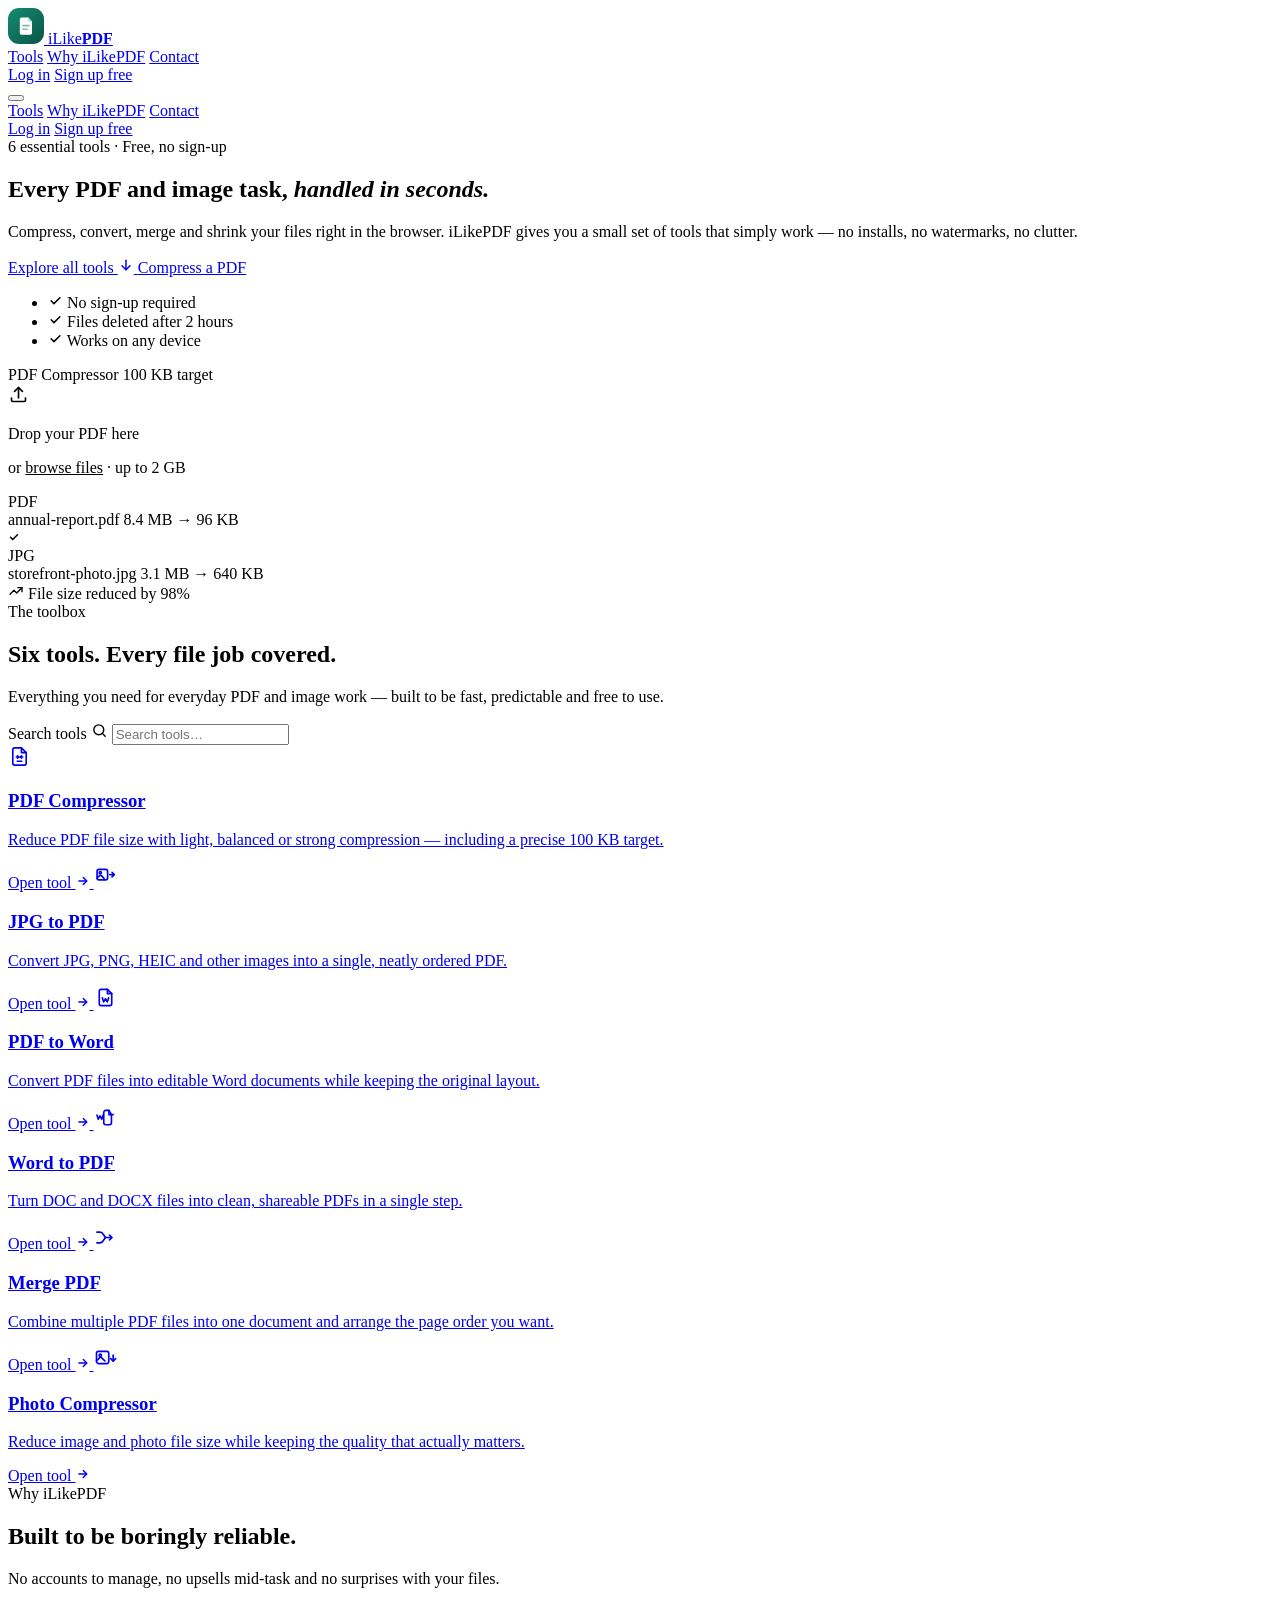
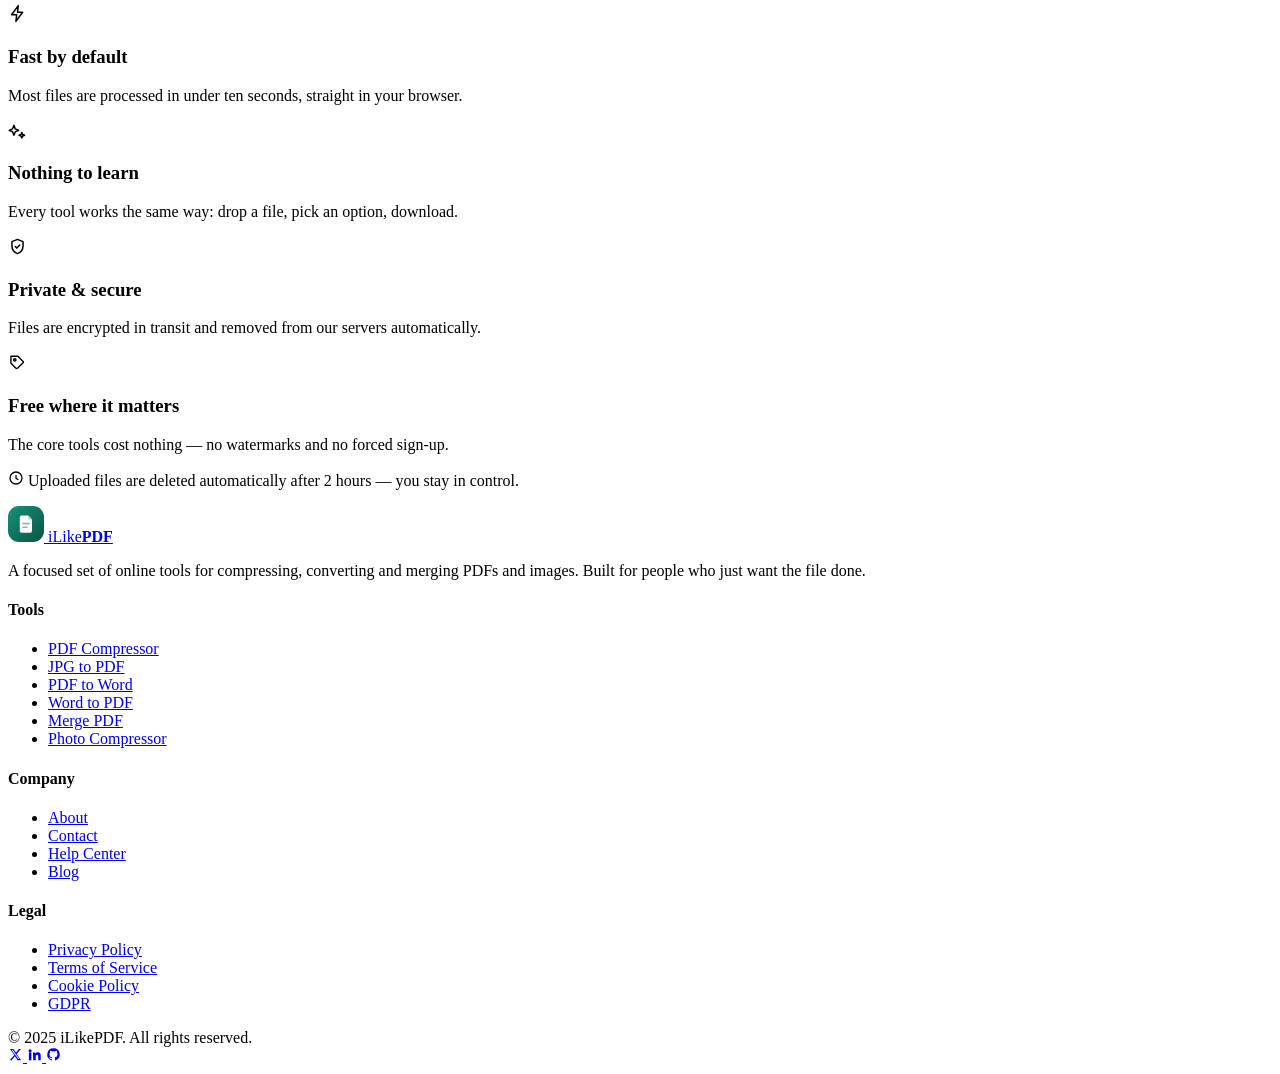
==== index.html @ 246b9329 "Rename index (2).html to index.html" ====
<!DOCTYPE html>
<html lang="en">
<head>
<meta charset="UTF-8">
<meta name="viewport" content="width=device-width, initial-scale=1">
<title>iLikePDF — Simple online PDF & image tools</title>
<meta name="description" content="Compress, convert, merge and shrink PDFs and images right in your browser. Free, fast and private — no sign-up, no watermarks.">
<meta name="theme-color" content="#F7F5F1">

<!-- Open Graph -->
<meta property="og:title" content="iLikePDF — Simple online PDF & image tools">
<meta property="og:description" content="Compress, convert, merge and shrink PDFs and images right in your browser.">
<meta property="og:type" content="website">

<link rel="preconnect" href="https://fonts.googleapis.com">
<link rel="preconnect" href="https://fonts.gstatic.com" crossorigin>
<link href="https://fonts.googleapis.com/css2?family=Instrument+Sans:ital,wght@0,400..700;1,400..700&family=Instrument+Serif:ital@0;1&display=swap" rel="stylesheet">

<link rel="stylesheet" href="css/style.css">
<link rel="icon" type="image/svg+xml" href="data:image/svg+xml,%3Csvg xmlns='http://www.w3.org/2000/svg' viewBox='0 0 36 36'%3E%3Crect width='36' height='36' rx='11' fill='%230E6E5C'/%3E%3Cpath d='M13.6 9.5h6.8l3.6 3.9V25a1.8 1.8 0 0 1-1.8 1.8H13.6A1.8 1.8 0 0 1 11.8 25V11.3A1.8 1.8 0 0 1 13.6 9.5Z' fill='%23fff'/%3E%3C/svg%3E">
</head>

<body>

<!-- ===================== HEADER ===================== -->
<header class="site-header" id="siteHeader">
  <div class="container header-inner">

    <a class="brand" href="#" aria-label="iLikePDF — home">
      <span class="brand-mark" aria-hidden="true">
        <svg width="36" height="36" viewBox="0 0 36 36" fill="none" xmlns="http://www.w3.org/2000/svg">
          <defs>
            <linearGradient id="ilpGrad" x1="0" y1="0" x2="36" y2="36" gradientUnits="userSpaceOnUse">
              <stop stop-color="#148C74"/>
              <stop offset="1" stop-color="#0A5445"/>
            </linearGradient>
          </defs>
          <rect width="36" height="36" rx="11" fill="url(#ilpGrad)"/>
          <path d="M13.6 9.5h6.8l3.6 3.9V25a1.8 1.8 0 0 1-1.8 1.8H13.6A1.8 1.8 0 0 1 11.8 25V11.3A1.8 1.8 0 0 1 13.6 9.5Z" fill="#fff"/>
          <path d="M20.4 9.5 24 13.4h-3.6z" fill="#9FD3C7"/>
          <path d="M14.9 17.6h6.2M14.9 21.2h4.2" stroke="#0E6E5C" stroke-width="1.6" stroke-linecap="round" opacity=".5"/>
        </svg>
      </span>
      <span class="brand-name">iLike<b>PDF</b></span>
    </a>

    <nav class="nav" aria-label="Main navigation">
      <a href="#tools">Tools</a>
      <a href="#why">Why iLikePDF</a>
      <a href="#contact">Contact</a>
    </nav>

    <div class="header-actions">
      <a class="btn btn-text btn-sm" href="#">Log in</a>
      <a class="btn btn-primary btn-sm" href="#">Sign up free</a>
    </div>

    <button class="menu-btn" id="menuBtn" aria-label="Open menu" aria-expanded="false" aria-controls="mobileNav">
      <span></span><span></span><span></span>
    </button>
  </div>

  <div class="mobile-nav" id="mobileNav">
    <div class="container">
      <div class="mobile-nav-inner">
        <a class="m-link" href="#tools">Tools</a>
        <a class="m-link" href="#why">Why iLikePDF</a>
        <a class="m-link" href="#contact">Contact</a>
        <div class="mobile-actions">
          <a class="btn btn-outline" href="#">Log in</a>
          <a class="btn btn-primary" href="#">Sign up free</a>
        </div>
      </div>
    </div>
  </div>
</header>

<main>

<!-- ===================== HERO ===================== -->
<section class="hero">
  <div class="container hero-grid">

    <div class="hero-copy">
      <span class="pill"><span class="pill-dot"></span> 6 essential tools · Free, no sign-up</span>

      <h1>Every PDF and image task, <em>handled in seconds.</em></h1>

      <p class="lede">
        Compress, convert, merge and shrink your files right in the browser.
        iLikePDF gives you a small set of tools that simply work — no installs,
        no watermarks, no clutter.
      </p>

      <div class="hero-cta">
        <a class="btn btn-primary" href="#tools">
          Explore all tools
          <svg width="16" height="16" viewBox="0 0 24 24" fill="none" stroke="currentColor" stroke-width="2.2" stroke-linecap="round" stroke-linejoin="round" aria-hidden="true">
            <path d="M12 5v14"/><path d="m6 13 6 6 6-6"/>
          </svg>
        </a>
        <a class="btn btn-outline" href="#tools">Compress a PDF</a>
      </div>

      <ul class="hero-trust">
        <li>
          <svg width="15" height="15" viewBox="0 0 24 24" fill="none" stroke="currentColor" stroke-width="2.4" stroke-linecap="round" stroke-linejoin="round" aria-hidden="true"><path d="m5 12.5 4.5 4.5L19 7.5"/></svg>
          No sign-up required
        </li>
        <li>
          <svg width="15" height="15" viewBox="0 0 24 24" fill="none" stroke="currentColor" stroke-width="2.4" stroke-linecap="round" stroke-linejoin="round" aria-hidden="true"><path d="m5 12.5 4.5 4.5L19 7.5"/></svg>
          Files deleted after 2 hours
        </li>
        <li>
          <svg width="15" height="15" viewBox="0 0 24 24" fill="none" stroke="currentColor" stroke-width="2.4" stroke-linecap="round" stroke-linejoin="round" aria-hidden="true"><path d="m5 12.5 4.5 4.5L19 7.5"/></svg>
          Works on any device
        </li>
      </ul>
    </div>

    <div class="hero-visual" data-reveal>
      <div class="panel">

        <div class="panel-head">
          <span class="panel-title">PDF Compressor</span>
          <span class="panel-badge">100 KB target</span>
        </div>

        <div class="dropzone">
          <div class="dz-icon">
            <svg width="21" height="21" viewBox="0 0 24 24" fill="none" stroke="currentColor" stroke-width="1.9" stroke-linecap="round" stroke-linejoin="round" aria-hidden="true">
              <path d="M12 16V4"/><path d="m7.5 8.5 4.5-4.5 4.5 4.5"/>
              <path d="M4 16v2.5A1.5 1.5 0 0 0 5.5 20h13a1.5 1.5 0 0 0 1.5-1.5V16"/>
            </svg>
          </div>
          <p class="dz-title">Drop your PDF here</p>
          <p class="dz-sub">or <u>browse files</u> · up to 2 GB</p>
        </div>

        <div class="file-list">
          <div class="file">
            <span class="file-ic pdf" aria-hidden="true">PDF</span>
            <div class="file-meta">
              <div class="file-top">
                <span class="file-name">annual-report.pdf</span>
                <span class="file-size">8.4 MB → 96 KB</span>
              </div>
              <div class="bar"><i style="width:100%"></i></div>
            </div>
            <span class="tick" aria-hidden="true">
              <svg width="12" height="12" viewBox="0 0 24 24" fill="none" stroke="currentColor" stroke-width="3" stroke-linecap="round" stroke-linejoin="round"><path d="m5 12.5 4.5 4.5L19 7.5"/></svg>
            </span>
          </div>

          <div class="file">
            <span class="file-ic jpg" aria-hidden="true">JPG</span>
            <div class="file-meta">
              <div class="file-top">
                <span class="file-name">storefront-photo.jpg</span>
                <span class="file-size">3.1 MB → 640 KB</span>
              </div>
              <div class="bar"><i style="width:68%"></i></div>
            </div>
          </div>
        </div>

      </div>

      <div class="float-chip">
        <svg width="16" height="16" viewBox="0 0 24 24" fill="none" stroke="currentColor" stroke-width="2" stroke-linecap="round" stroke-linejoin="round" aria-hidden="true">
          <path d="M3 17l6-6 4 4 8-8"/><path d="M15 7h6v6"/>
        </svg>
        File size reduced by 98%
      </div>
    </div>

  </div>
</section>
<!-- ===================== MAIN TOOLS ===================== -->
<section class="section" id="tools">
  <div class="container">

    <div class="tools-head">
      <div class="head-copy" data-reveal>
        <span class="eyebrow">The toolbox</span>
        <h2>Six tools. Every file job covered.</h2>
        <p class="section-sub">
          Everything you need for everyday PDF and image work — built to be fast,
          predictable and free to use.
        </p>
      </div>

      <div class="tool-search" data-reveal>
        <label class="sr-only" for="toolSearch">Search tools</label>
        <svg width="17" height="17" viewBox="0 0 24 24" fill="none" stroke="currentColor" stroke-width="2" stroke-linecap="round" stroke-linejoin="round" aria-hidden="true">
          <circle cx="11" cy="11" r="7"/><path d="m20 20-3.5-3.5"/>
        </svg>
        <input type="search" id="toolSearch" placeholder="Search tools…" autocomplete="off">
      </div>
    </div>

    <div class="tool-grid" id="toolGrid">

      <!-- 1. PDF Compressor -->
      <a class="tool-card" href="#" data-reveal
         data-name="PDF Compressor"
         data-tags="pdf compressor compress reduce shrink size optimize smaller 100kb file">
        <span class="tool-icon" aria-hidden="true">
          <svg width="23" height="23" viewBox="0 0 24 24" fill="none" stroke="currentColor" stroke-width="1.7" stroke-linecap="round" stroke-linejoin="round">
            <path d="M14 3H7a2 2 0 0 0-2 2v14a2 2 0 0 0 2 2h10a2 2 0 0 0 2-2V8z"/>
            <path d="M14 3v5h5"/>
            <path d="M8.6 12.5h2.6"/>
            <path d="m9.9 11.2 1.3 1.3-1.3 1.3"/>
            <path d="M15.4 12.5h-2.6"/>
            <path d="m14.1 11.2-1.3 1.3 1.3 1.3"/>
            <path d="M9.6 17h4.8"/>
          </svg>
        </span>
        <h3 class="tool-name">PDF Compressor</h3>
        <p class="tool-desc">Reduce PDF file size with light, balanced or strong compression — including a precise 100 KB target.</p>
        <span class="tool-action">
          Open tool
          <svg width="14" height="14" viewBox="0 0 24 24" fill="none" stroke="currentColor" stroke-width="2.4" stroke-linecap="round" stroke-linejoin="round" aria-hidden="true"><path d="M5 12h13"/><path d="m12.5 6 6 6-6 6"/></svg>
        </span>
      </a>

      <!-- 2. JPG to PDF -->
      <a class="tool-card" href="#" data-reveal
         data-name="JPG to PDF"
         data-tags="jpg jpeg png to pdf image convert picture photo heic webp">
        <span class="tool-icon" aria-hidden="true">
          <svg width="23" height="23" viewBox="0 0 24 24" fill="none" stroke="currentColor" stroke-width="1.7" stroke-linecap="round" stroke-linejoin="round">
            <rect x="3.2" y="4.5" width="11" height="11" rx="2"/>
            <circle cx="6.6" cy="8" r="1.15"/>
            <path d="m3.2 13.6 2.3-2.3a1.7 1.7 0 0 1 2.4 0l2.6 2.6"/>
            <path d="M16.4 10h4.4"/>
            <path d="m18.8 7.6 2.4 2.4-2.4 2.4"/>
          </svg>
        </span>
        <h3 class="tool-name">JPG to PDF</h3>
        <p class="tool-desc">Convert JPG, PNG, HEIC and other images into a single, neatly ordered PDF.</p>
        <span class="tool-action">
          Open tool
          <svg width="14" height="14" viewBox="0 0 24 24" fill="none" stroke="currentColor" stroke-width="2.4" stroke-linecap="round" stroke-linejoin="round" aria-hidden="true"><path d="M5 12h13"/><path d="m12.5 6 6 6-6 6"/></svg>
        </span>
      </a>

      <!-- 3. PDF to Word -->
      <a class="tool-card" href="#" data-reveal
         data-name="PDF to Word"
         data-tags="pdf to word doc docx convert editable document text">
        <span class="tool-icon" aria-hidden="true">
          <svg width="23" height="23" viewBox="0 0 24 24" fill="none" stroke="currentColor" stroke-width="1.7" stroke-linecap="round" stroke-linejoin="round">
            <path d="M14 3.5H7.5a2 2 0 0 0-2 2v13a2 2 0 0 0 2 2h9a2 2 0 0 0 2-2V8z"/>
            <path d="M14 3.5v4.5h4.5"/>
            <path d="M8.7 12.3 10.1 16.6 12 13.3 13.9 16.6 15.3 12.3"/>
          </svg>
        </span>
        <h3 class="tool-name">PDF to Word</h3>
        <p class="tool-desc">Convert PDF files into editable Word documents while keeping the original layout.</p>
        <span class="tool-action">
          Open tool
          <svg width="14" height="14" viewBox="0 0 24 24" fill="none" stroke="currentColor" stroke-width="2.4" stroke-linecap="round" stroke-linejoin="round" aria-hidden="true"><path d="M5 12h13"/><path d="m12.5 6 6 6-6 6"/></svg>
        </span>
      </a>

      <!-- 4. Word to PDF -->
      <a class="tool-card" href="#" data-reveal
         data-name="Word to PDF"
         data-tags="word to pdf doc docx convert document office">
        <span class="tool-icon" aria-hidden="true">
          <svg width="23" height="23" viewBox="0 0 24 24" fill="none" stroke="currentColor" stroke-width="1.7" stroke-linecap="round" stroke-linejoin="round">
            <path d="M3.1 9.4 4.5 13.8 6.3 10.4 8.1 13.8 9.5 9.4"/>
            <path d="M15.6 4.6h-3.4a2 2 0 0 0-2 2v11a2 2 0 0 0 2 2h4a2 2 0 0 0 2-2V9.1z"/>
            <path d="M15.6 4.6V9h4.4"/>
          </svg>
        </span>
        <h3 class="tool-name">Word to PDF</h3>
        <p class="tool-desc">Turn DOC and DOCX files into clean, shareable PDFs in a single step.</p>
        <span class="tool-action">
          Open tool
          <svg width="14" height="14" viewBox="0 0 24 24" fill="none" stroke="currentColor" stroke-width="2.4" stroke-linecap="round" stroke-linejoin="round" aria-hidden="true"><path d="M5 12h13"/><path d="m12.5 6 6 6-6 6"/></svg>
        </span>
      </a>

      <!-- 5. Merge PDF -->
      <a class="tool-card" href="#" data-reveal
         data-name="Merge PDF"
         data-tags="merge pdf combine join multiple documents pages together">
        <span class="tool-icon" aria-hidden="true">
          <svg width="23" height="23" viewBox="0 0 24 24" fill="none" stroke="currentColor" stroke-width="1.7" stroke-linecap="round" stroke-linejoin="round">
            <path d="M3 6.4h3a4 4 0 0 1 3.4 1.9L12 12"/>
            <path d="M3 17.6h3a4 4 0 0 0 3.4-1.9L12 12"/>
            <path d="M12 12h6.2"/>
            <path d="m16.2 9.5 2.6 2.5-2.6 2.5"/>
          </svg>
        </span>
        <h3 class="tool-name">Merge PDF</h3>
        <p class="tool-desc">Combine multiple PDF files into one document and arrange the page order you want.</p>
        <span class="tool-action">
          Open tool
          <svg width="14" height="14" viewBox="0 0 24 24" fill="none" stroke="currentColor" stroke-width="2.4" stroke-linecap="round" stroke-linejoin="round" aria-hidden="true"><path d="M5 12h13"/><path d="m12.5 6 6 6-6 6"/></svg>
        </span>
      </a>

      <!-- 6. Photo Compressor -->
      <a class="tool-card" href="#" data-reveal
         data-name="Photo Compressor"
         data-tags="photo compressor image compress reduce picture jpg png size quality shrink">
        <span class="tool-icon" aria-hidden="true">
          <svg width="23" height="23" viewBox="0 0 24 24" fill="none" stroke="currentColor" stroke-width="1.7" stroke-linecap="round" stroke-linejoin="round">
            <rect x="2.6" y="4.5" width="12.8" height="12.8" rx="2.1"/>
            <circle cx="6.6" cy="8.5" r="1.25"/>
            <path d="m2.6 14.4 3.1-3.1a1.7 1.7 0 0 1 2.4 0l3.3 3.3"/>
            <path d="M20 8.5v6.2"/>
            <path d="m17.4 12.2 2.6 2.6 2.6-2.6"/>
          </svg>
        </span>
        <h3 class="tool-name">Photo Compressor</h3>
        <p class="tool-desc">Reduce image and photo file size while keeping the quality that actually matters.</p>
        <span class="tool-action">
          Open tool
          <svg width="14" height="14" viewBox="0 0 24 24" fill="none" stroke="currentColor" stroke-width="2.4" stroke-linecap="round" stroke-linejoin="round" aria-hidden="true"><path d="M5 12h13"/><path d="m12.5 6 6 6-6 6"/></svg>
        </span>
      </a>

    </div>

    <p class="tools-empty" id="toolsEmpty" hidden>
      No tools match that search. Try “compress”, “convert” or “merge”.
    </p>

  </div>
</section>

<!-- ===================== VALUE / TRUST ===================== -->
<section class="section why" id="why">
  <div class="container">
    <div class="why-panel" data-reveal>

      <div class="why-head">
        <span class="eyebrow">Why iLikePDF</span>
        <h2>Built to be boringly reliable.</h2>
        <p class="section-sub">
          No accounts to manage, no upsells mid-task and no surprises with your files.
        </p>
      </div>

      <div class="why-grid">

        <div class="why-item">
          <span class="why-icon" aria-hidden="true">
            <svg width="19" height="19" viewBox="0 0 24 24" fill="none" stroke="currentColor" stroke-width="1.9" stroke-linecap="round" stroke-linejoin="round">
              <path d="M13 2 4.5 13.5H11L10 22l8.5-11.5H12z"/>
            </svg>
          </span>
          <h3>Fast by default</h3>
          <p>Most files are processed in under ten seconds, straight in your browser.</p>
        </div>

        <div class="why-item">
          <span class="why-icon" aria-hidden="true">
            <svg width="19" height="19" viewBox="0 0 24 24" fill="none" stroke="currentColor" stroke-width="1.9" stroke-linecap="round" stroke-linejoin="round">
              <path d="M5 3.5 6.8 8 11 9.8 6.8 11.6 5 16l-1.8-4.4L-1 9.8 3.2 8z" transform="translate(2.5 2)"/>
              <path d="M17.5 14.5 18.6 17l2.4 1-2.4 1-1.1 2.5L16.4 19l-2.4-1 2.4-1z"/>
            </svg>
          </span>
          <h3>Nothing to learn</h3>
          <p>Every tool works the same way: drop a file, pick an option, download.</p>
        </div>

        <div class="why-item">
          <span class="why-icon" aria-hidden="true">
            <svg width="19" height="19" viewBox="0 0 24 24" fill="none" stroke="currentColor" stroke-width="1.9" stroke-linecap="round" stroke-linejoin="round">
              <path d="M12 3 5 5.8v5.6c0 4.3 2.9 8.3 7 9.6 4.1-1.3 7-5.3 7-9.6V5.8z"/>
              <path d="m9.2 12 2 2 3.6-3.8"/>
            </svg>
          </span>
          <h3>Private &amp; secure</h3>
          <p>Files are encrypted in transit and removed from our servers automatically.</p>
        </div>

        <div class="why-item">
          <span class="why-icon" aria-hidden="true">
            <svg width="19" height="19" viewBox="0 0 24 24" fill="none" stroke="currentColor" stroke-width="1.9" stroke-linecap="round" stroke-linejoin="round">
              <path d="M20.5 12.6 12.9 20a2 2 0 0 1-2.8 0l-6.6-6.5V4h9.5l7.5 7.5a1.5 1.5 0 0 1 0 1.1Z" transform="translate(0.5 0.5) scale(0.92)"/>
              <circle cx="8.6" cy="8.6" r="1.4"/>
            </svg>
          </span>
          <h3>Free where it matters</h3>
          <p>The core tools cost nothing — no watermarks and no forced sign-up.</p>
        </div>

      </div>

      <p class="why-note">
        <svg width="16" height="16" viewBox="0 0 24 24" fill="none" stroke="currentColor" stroke-width="1.9" stroke-linecap="round" stroke-linejoin="round" aria-hidden="true">
          <circle cx="12" cy="12" r="9"/><path d="M12 8v4.5l3 1.8"/>
        </svg>
        Uploaded files are deleted automatically after 2 hours — you stay in control.
      </p>

    </div>
  </div>
</section>

</main>

<!-- ===================== FOOTER ===================== -->
<footer class="site-footer" id="contact">
  <div class="container">

    <div class="footer-grid">

      <div class="footer-brand">
        <a class="brand" href="#" aria-label="iLikePDF — home">
          <span class="brand-mark" aria-hidden="true">
            <svg width="36" height="36" viewBox="0 0 36 36" fill="none" xmlns="http://www.w3.org/2000/svg">
              <defs>
                <linearGradient id="ilpGradF" x1="0" y1="0" x2="36" y2="36" gradientUnits="userSpaceOnUse">
                  <stop stop-color="#159278"/>
                  <stop offset="1" stop-color="#0A5445"/>
                </linearGradient>
              </defs>
              <rect width="36" height="36" rx="11" fill="url(#ilpGradF)"/>
              <path d="M13.6 9.5h6.8l3.6 3.9V25a1.8 1.8 0 0 1-1.8 1.8H13.6A1.8 1.8 0 0 1 11.8 25V11.3A1.8 1.8 0 0 1 13.6 9.5Z" fill="#fff"/>
              <path d="M20.4 9.5 24 13.4h-3.6z" fill="#9FD3C7"/>
              <path d="M14.9 17.6h6.2M14.9 21.2h4.2" stroke="#0E6E5C" stroke-width="1.6" stroke-linecap="round" opacity=".5"/>
            </svg>
          </span>
          <span class="brand-name">iLike<b>PDF</b></span>
        </a>
        <p>
          A focused set of online tools for compressing, converting and merging
          PDFs and images. Built for people who just want the file done.
        </p>
      </div>

      <div class="footer-col">
        <h4>Tools</h4>
        <ul>
          <li><a href="#">PDF Compressor</a></li>
          <li><a href="#">JPG to PDF</a></li>
          <li><a href="#">PDF to Word</a></li>
          <li><a href="#">Word to PDF</a></li>
          <li><a href="#">Merge PDF</a></li>
          <li><a href="#">Photo Compressor</a></li>
        </ul>
      </div>

      <div class="footer-col">
        <h4>Company</h4>
        <ul>
          <li><a href="#">About</a></li>
          <li><a href="#">Contact</a></li>
          <li><a href="#">Help Center</a></li>
          <li><a href="#">Blog</a></li>
        </ul>
      </div>

      <div class="footer-col">
        <h4>Legal</h4>
        <ul>
          <li><a href="#">Privacy Policy</a></li>
          <li><a href="#">Terms of Service</a></li>
          <li><a href="#">Cookie Policy</a></li>
          <li><a href="#">GDPR</a></li>
        </ul>
      </div>

    </div>

    <div class="footer-bottom">
      <span>© <span id="year">2025</span> iLikePDF. All rights reserved.</span>

      <div class="footer-social">
        <a href="#" aria-label="iLikePDF on X">
          <svg width="15" height="15" viewBox="0 0 24 24" fill="currentColor" aria-hidden="true">
            <path d="M17.5 3h3.2l-7 8 7.3 10h-5.6l-4.4-6.1L5.9 21H2.7l7.4-8.4L3 3h5.7l4.1 5.7zm-1.1 16h1.8L7.7 4.9H5.8z"/>
          </svg>
        </a>
        <a href="#" aria-label="iLikePDF on LinkedIn">
          <svg width="15" height="15" viewBox="0 0 24 24" fill="currentColor" aria-hidden="true">
            <path d="M4.98 3.5A2.5 2.5 0 1 1 2.5 6 2.48 2.48 0 0 1 4.98 3.5M3 8.98h4V21H3zM9.5 8.98h3.83v1.64h.05a4.2 4.2 0 0 1 3.78-2.08c4.04 0 4.79 2.66 4.79 6.12V21h-4v-5.54c0-1.32-.02-3.02-1.84-3.02s-2.12 1.44-2.12 2.92V21h-4z"/>
          </svg>
        </a>
        <a href="#" aria-label="iLikePDF on GitHub">
          <svg width="15" height="15" viewBox="0 0 24 24" fill="currentColor" aria-hidden="true">
            <path d="M12 2a10 10 0 0 0-3.16 19.49c.5.09.68-.22.68-.48v-1.7c-2.78.6-3.37-1.34-3.37-1.34-.45-1.16-1.11-1.47-1.11-1.47-.91-.62.07-.6.07-.6 1 .07 1.53 1.03 1.53 1.03.9 1.53 2.34 1.09 2.91.83.09-.65.35-1.09.63-1.34-2.22-.25-4.56-1.11-4.56-4.94 0-1.09.39-1.98 1.03-2.68-.1-.25-.45-1.27.1-2.65 0 0 .84-.27 2.75 1.02a9.5 9.5 0 0 1 5 0c1.91-1.29 2.75-1.02 2.75-1.02.55 1.38.2 2.4.1 2.65.64.7 1.03 1.59 1.03 2.68 0 3.84-2.34 4.68-4.57 4.93.36.31.68.92.68 1.85v2.74c0 .27.18.58.69.48A10 10 0 0 0 12 2"/>
          </svg>
        </a>
      </div>
    </div>

  </div>
</footer>

<noscript>
  <style>[data-reveal]{opacity:1!important;transform:none!important}</style>
</noscript>

<script src="js/main.js"></script>
</body>
</html>
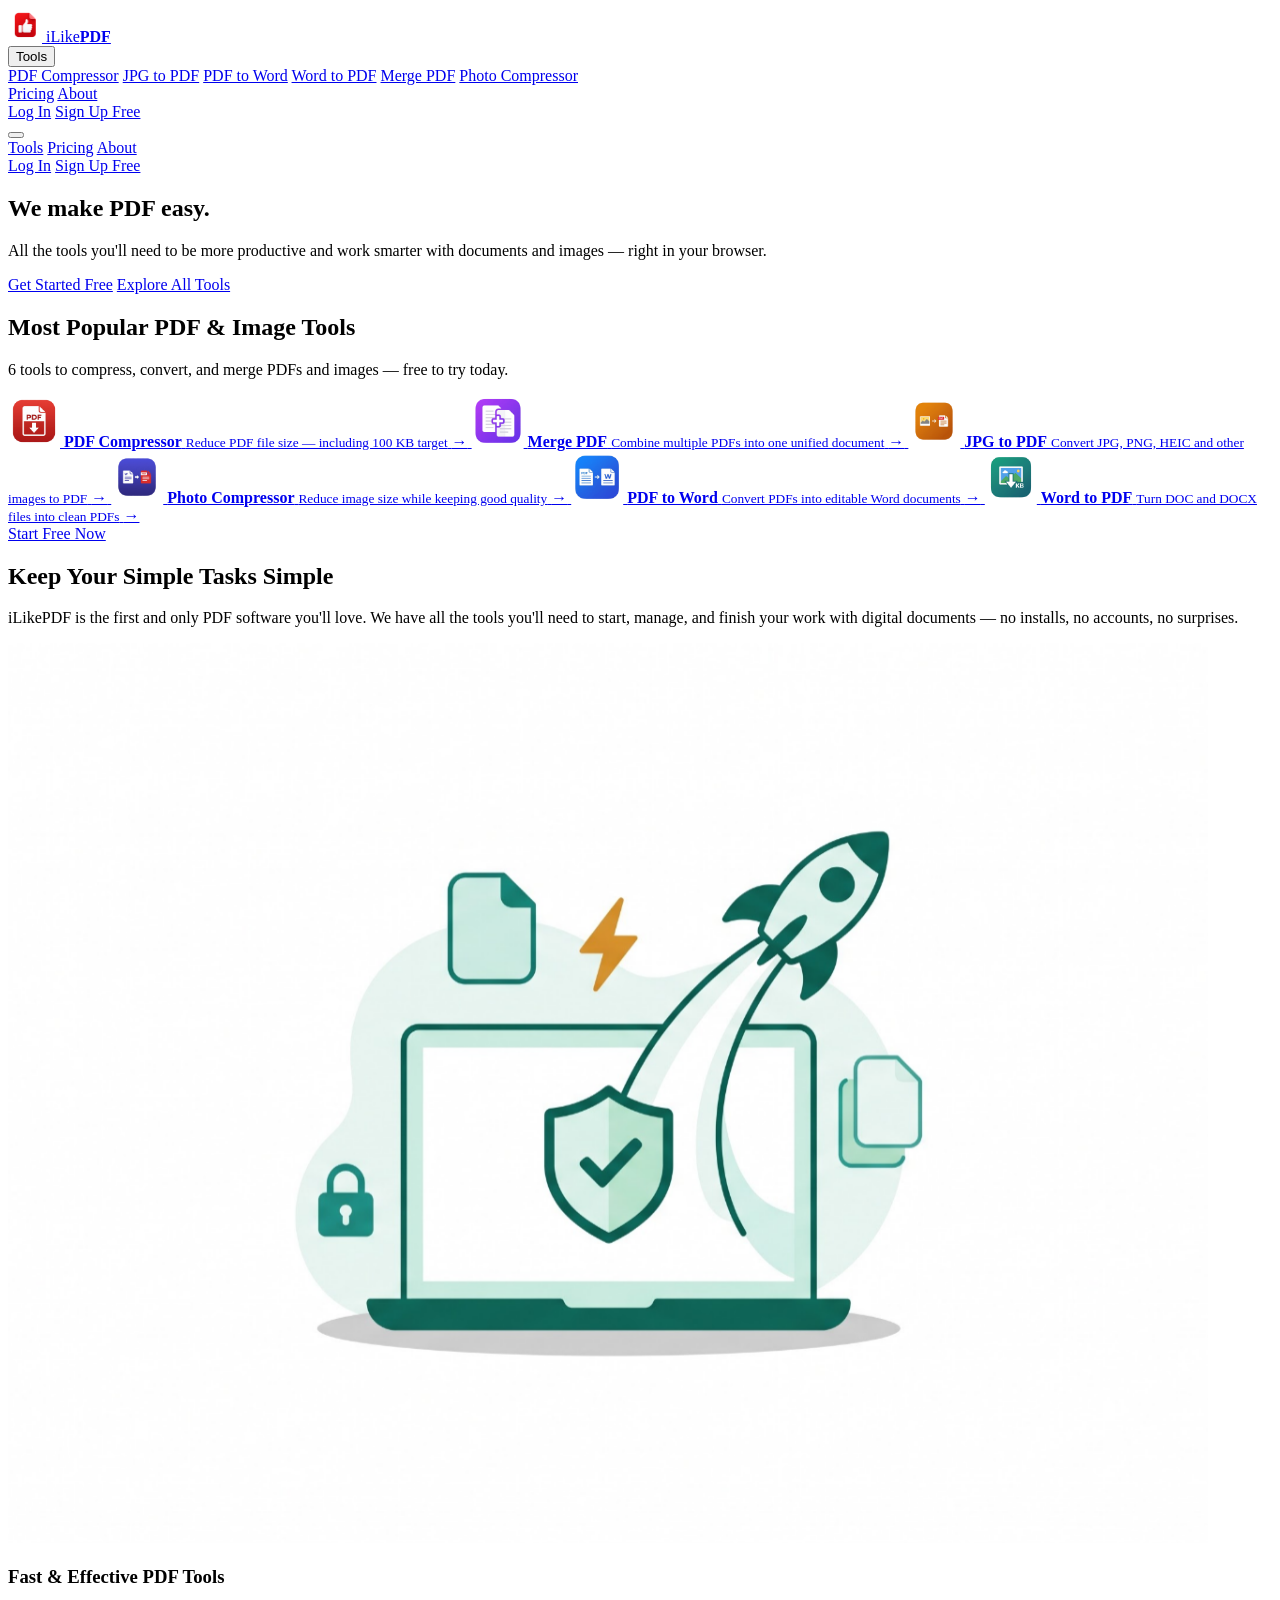
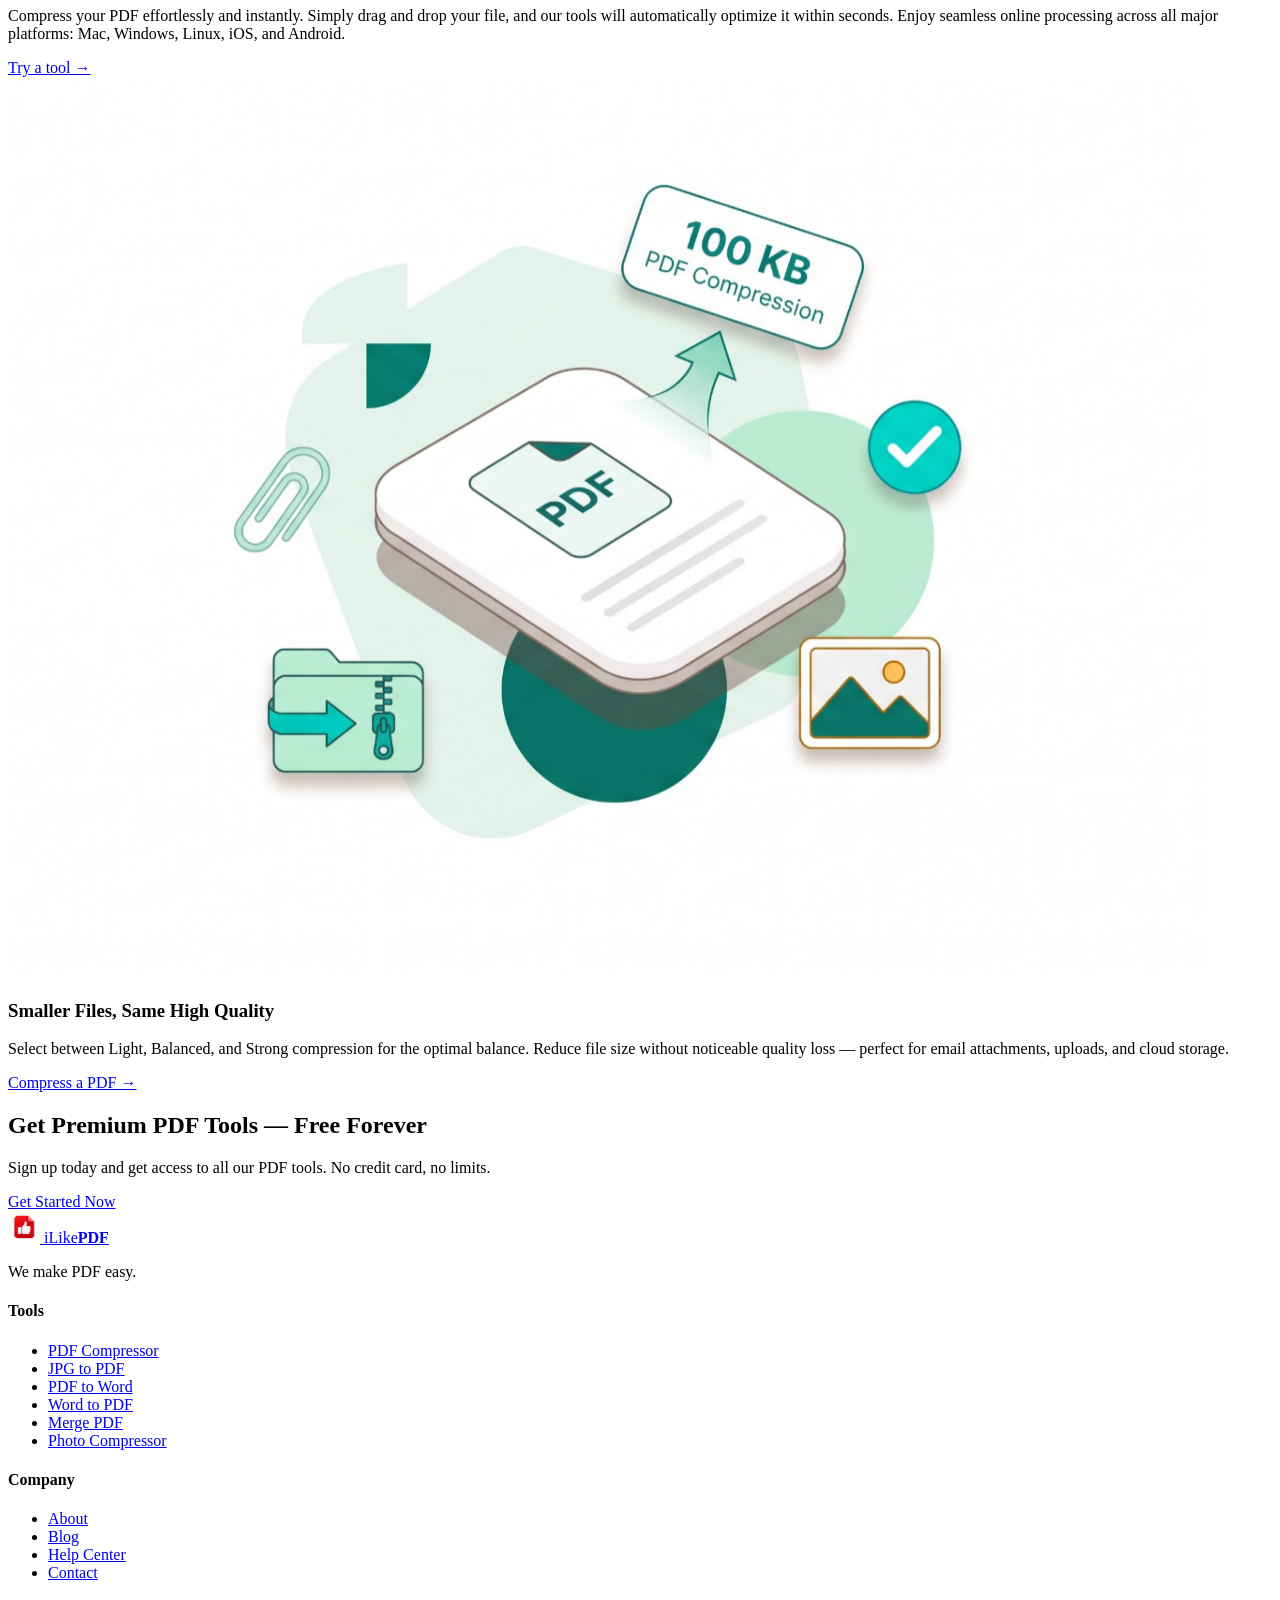
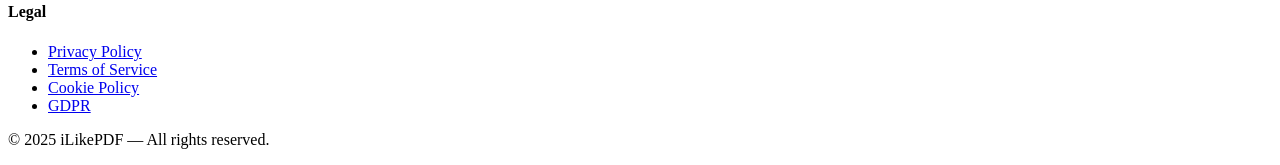
==== commit 910bca0f: "Add index.html for iLikePDF website This commit adds a new HTML file for the iLikePDF website, inclu" ====
--- a/index.html
+++ b/index.html
@@ -3,56 +3,58 @@
 <head>
 <meta charset="UTF-8">
 <meta name="viewport" content="width=device-width, initial-scale=1">
-<title>iLikePDF — Simple online PDF & image tools</title>
-<meta name="description" content="Compress, convert, merge and shrink PDFs and images right in your browser. Free, fast and private — no sign-up, no watermarks.">
-<meta name="theme-color" content="#F7F5F1">
-
-<!-- Open Graph -->
-<meta property="og:title" content="iLikePDF — Simple online PDF & image tools">
-<meta property="og:description" content="Compress, convert, merge and shrink PDFs and images right in your browser.">
-<meta property="og:type" content="website">
+<title>iLikePDF — We make PDF easy</title>
+<meta name="description" content="All the tools you'll need to be more productive and work smarter with PDFs and images. Free, fast, private.">
+<meta name="theme-color" content="#FFFFFF">
+
+<meta property="og:title" content="iLikePDF — We make PDF easy">
+<meta property="og:description" content="Compress, convert, merge and shrink PDFs and images — free and private.">
+<meta property="og:image" content="assets/images/logo-full.png">
+
+<link rel="icon" type="image/png" href="assets/images/logo-icon.png">
 
 <link rel="preconnect" href="https://fonts.googleapis.com">
 <link rel="preconnect" href="https://fonts.gstatic.com" crossorigin>
-<link href="https://fonts.googleapis.com/css2?family=Instrument+Sans:ital,wght@0,400..700;1,400..700&family=Instrument+Serif:ital@0;1&display=swap" rel="stylesheet">
+<link href="https://fonts.googleapis.com/css2?family=Plus+Jakarta+Sans:wght@400;500;600;700;800&display=swap" rel="stylesheet">
 
 <link rel="stylesheet" href="css/style.css">
-<link rel="icon" type="image/svg+xml" href="data:image/svg+xml,%3Csvg xmlns='http://www.w3.org/2000/svg' viewBox='0 0 36 36'%3E%3Crect width='36' height='36' rx='11' fill='%230E6E5C'/%3E%3Cpath d='M13.6 9.5h6.8l3.6 3.9V25a1.8 1.8 0 0 1-1.8 1.8H13.6A1.8 1.8 0 0 1 11.8 25V11.3A1.8 1.8 0 0 1 13.6 9.5Z' fill='%23fff'/%3E%3C/svg%3E">
 </head>
 
 <body>
 
-<!-- ===================== HEADER ===================== -->
-<header class="site-header" id="siteHeader">
+<!-- ================= HEADER ================= -->
+<header class="header">
   <div class="container header-inner">
 
-    <a class="brand" href="#" aria-label="iLikePDF — home">
-      <span class="brand-mark" aria-hidden="true">
-        <svg width="36" height="36" viewBox="0 0 36 36" fill="none" xmlns="http://www.w3.org/2000/svg">
-          <defs>
-            <linearGradient id="ilpGrad" x1="0" y1="0" x2="36" y2="36" gradientUnits="userSpaceOnUse">
-              <stop stop-color="#148C74"/>
-              <stop offset="1" stop-color="#0A5445"/>
-            </linearGradient>
-          </defs>
-          <rect width="36" height="36" rx="11" fill="url(#ilpGrad)"/>
-          <path d="M13.6 9.5h6.8l3.6 3.9V25a1.8 1.8 0 0 1-1.8 1.8H13.6A1.8 1.8 0 0 1 11.8 25V11.3A1.8 1.8 0 0 1 13.6 9.5Z" fill="#fff"/>
-          <path d="M20.4 9.5 24 13.4h-3.6z" fill="#9FD3C7"/>
-          <path d="M14.9 17.6h6.2M14.9 21.2h4.2" stroke="#0E6E5C" stroke-width="1.6" stroke-linecap="round" opacity=".5"/>
-        </svg>
-      </span>
-      <span class="brand-name">iLike<b>PDF</b></span>
+    <a class="logo" href="index.html" aria-label="iLikePDF home">
+      <img class="logo-mark" src="assets/images/logo-icon.png" alt="" width="34" height="34">
+      <span class="logo-name">iLike<b>PDF</b></span>
     </a>
 
-    <nav class="nav" aria-label="Main navigation">
-      <a href="#tools">Tools</a>
-      <a href="#why">Why iLikePDF</a>
-      <a href="#contact">Contact</a>
+    <nav class="nav" aria-label="Primary">
+      <div class="nav-dropdown">
+        <button class="nav-link nav-drop-trigger" type="button" aria-haspopup="true" aria-expanded="false">
+          <span class="drop-grid" aria-hidden="true">
+            <i></i><i></i><i></i><i></i>
+          </span>
+          Tools
+        </button>
+        <div class="nav-drop" role="menu">
+          <a href="compress-pdf.html">PDF Compressor</a>
+          <a href="jpg-to-pdf.html">JPG to PDF</a>
+          <a href="pdf-to-word.html">PDF to Word</a>
+          <a href="word-to-pdf.html">Word to PDF</a>
+          <a href="merge-pdf.html">Merge PDF</a>
+          <a href="photo-compressor.html">Photo Compressor</a>
+        </div>
+      </div>
+      <a class="nav-link" href="#">Pricing</a>
+      <a class="nav-link" href="#">About</a>
     </nav>
 
     <div class="header-actions">
-      <a class="btn btn-text btn-sm" href="#">Log in</a>
-      <a class="btn btn-primary btn-sm" href="#">Sign up free</a>
+      <a class="btn btn-ghost btn-sm" href="#">Log In</a>
+      <a class="btn btn-primary btn-sm" href="#">Sign Up Free</a>
     </div>
 
     <button class="menu-btn" id="menuBtn" aria-label="Open menu" aria-expanded="false" aria-controls="mobileNav">
@@ -61,15 +63,13 @@
   </div>
 
   <div class="mobile-nav" id="mobileNav">
-    <div class="container">
-      <div class="mobile-nav-inner">
-        <a class="m-link" href="#tools">Tools</a>
-        <a class="m-link" href="#why">Why iLikePDF</a>
-        <a class="m-link" href="#contact">Contact</a>
-        <div class="mobile-actions">
-          <a class="btn btn-outline" href="#">Log in</a>
-          <a class="btn btn-primary" href="#">Sign up free</a>
-        </div>
+    <div class="container mobile-nav-inner">
+      <a href="#tools">Tools</a>
+      <a href="#">Pricing</a>
+      <a href="#">About</a>
+      <div class="mobile-actions">
+        <a class="btn btn-outline" href="#">Log In</a>
+        <a class="btn btn-primary" href="#">Sign Up Free</a>
       </div>
     </div>
   </div>
@@ -77,374 +77,190 @@
 
 <main>
 
-<!-- ===================== HERO ===================== -->
+<!-- ================= HERO ================= -->
 <section class="hero">
-  <div class="container hero-grid">
-
-    <div class="hero-copy">
-      <span class="pill"><span class="pill-dot"></span> 6 essential tools · Free, no sign-up</span>
-
-      <h1>Every PDF and image task, <em>handled in seconds.</em></h1>
-
-      <p class="lede">
-        Compress, convert, merge and shrink your files right in the browser.
-        iLikePDF gives you a small set of tools that simply work — no installs,
-        no watermarks, no clutter.
-      </p>
-
-      <div class="hero-cta">
-        <a class="btn btn-primary" href="#tools">
-          Explore all tools
-          <svg width="16" height="16" viewBox="0 0 24 24" fill="none" stroke="currentColor" stroke-width="2.2" stroke-linecap="round" stroke-linejoin="round" aria-hidden="true">
-            <path d="M12 5v14"/><path d="m6 13 6 6 6-6"/>
-          </svg>
+  <div class="container">
+    <h1 class="hero-title">We make PDF easy.</h1>
+    <p class="hero-sub">
+      All the tools you'll need to be more productive and work smarter with
+      documents and images — right in your browser.
+    </p>
+    <div class="hero-cta">
+      <a class="btn btn-primary" href="#tools">Get Started Free</a>
+      <a class="btn btn-outline" href="#tools">Explore All Tools</a>
+    </div>
+  </div>
+</section>
+
+<!-- ================= POPULAR TOOLS ================= -->
+<section class="section" id="tools">
+  <div class="container">
+
+    <header class="section-head">
+      <h2>Most Popular PDF &amp; Image Tools</h2>
+      <p>6 tools to compress, convert, and merge PDFs and images — free to try today.</p>
+    </header>
+
+    <div class="tool-grid">
+
+      <!-- 1. PDF Compressor -->
+      <a class="tool-card" href="compress-pdf.html">
+        <img class="tool-icon" src="assets/images/icons/compress-pdf.png" alt="" width="52" height="52">
+        <span class="tool-text">
+          <strong>PDF Compressor</strong>
+          <small>Reduce PDF file size — including 100 KB target</small>
+        </span>
+        <span class="tool-arrow" aria-hidden="true">→</span>
+      </a>
+
+      <!-- 2. Merge PDF -->
+      <a class="tool-card" href="merge-pdf.html">
+        <img class="tool-icon" src="assets/images/icons/merge-pdf.png" alt="" width="52" height="52">
+        <span class="tool-text">
+          <strong>Merge PDF</strong>
+          <small>Combine multiple PDFs into one unified document</small>
+        </span>
+        <span class="tool-arrow" aria-hidden="true">→</span>
+      </a>
+
+      <!-- 3. JPG to PDF -->
+      <a class="tool-card" href="jpg-to-pdf.html">
+        <img class="tool-icon" src="assets/images/icons/jpg-to-pdf.png" alt="" width="52" height="52">
+        <span class="tool-text">
+          <strong>JPG to PDF</strong>
+          <small>Convert JPG, PNG, HEIC and other images to PDF</small>
+        </span>
+        <span class="tool-arrow" aria-hidden="true">→</span>
+      </a>
+
+      <!-- 4. Photo Compressor -->
+      <a class="tool-card" href="photo-compressor.html">
+        <img class="tool-icon" src="assets/images/icons/photo-compressor.png" alt="" width="52" height="52">
+        <span class="tool-text">
+          <strong>Photo Compressor</strong>
+          <small>Reduce image size while keeping good quality</small>
+        </span>
+        <span class="tool-arrow" aria-hidden="true">→</span>
+      </a>
+
+      <!-- 5. PDF to Word -->
+      <a class="tool-card" href="pdf-to-word.html">
+        <img class="tool-icon" src="assets/images/icons/pdf-to-word.png" alt="" width="52" height="52">
+        <span class="tool-text">
+          <strong>PDF to Word</strong>
+          <small>Convert PDFs into editable Word documents</small>
+        </span>
+        <span class="tool-arrow" aria-hidden="true">→</span>
+      </a>
+
+      <!-- 6. Word to PDF -->
+      <a class="tool-card" href="word-to-pdf.html">
+        <img class="tool-icon" src="assets/images/icons/word-to-pdf.png" alt="" width="52" height="52">
+        <span class="tool-text">
+          <strong>Word to PDF</strong>
+          <small>Turn DOC and DOCX files into clean PDFs</small>
+        </span>
+        <span class="tool-arrow" aria-hidden="true">→</span>
+      </a>
+
+    </div>
+
+    <div class="section-cta">
+      <a class="btn btn-primary" href="#">Start Free Now</a>
+    </div>
+
+  </div>
+</section>
+
+<!-- ================= SIMPLE TASKS ================= -->
+<section class="section section-alt">
+  <div class="container narrow">
+    <h2 class="section-title">Keep Your Simple Tasks Simple</h2>
+    <p class="section-sub">
+      iLikePDF is the first and only PDF software you'll love. We have all the
+      tools you'll need to start, manage, and finish your work with digital
+      documents — no installs, no accounts, no surprises.
+    </p>
+  </div>
+</section>
+
+<!-- ================= FEATURES ================= -->
+<section class="section">
+  <div class="container">
+
+    <!-- Feature 1 -->
+    <div class="feature">
+      <div class="feature-media">
+        <img src="assets/images/why-illustration.png" alt="Fast and secure PDF tools" width="1200" height="900" loading="lazy">
+      </div>
+      <div class="feature-text">
+        <h3>Fast &amp; Effective PDF Tools</h3>
+        <p>
+          Compress your PDF effortlessly and instantly. Simply drag and drop your
+          file, and our tools will automatically optimize it within seconds.
+          Enjoy seamless online processing across all major platforms: Mac,
+          Windows, Linux, iOS, and Android.
+        </p>
+        <a class="link-arrow" href="#tools">Try a tool →</a>
+      </div>
+    </div>
+
+    <!-- Feature 2 (reversed) -->
+    <div class="feature feature-reverse">
+      <div class="feature-media">
+        <img src="assets/images/hero-illustration.png" alt="100 KB PDF compression" width="1200" height="900" loading="lazy">
+      </div>
+      <div class="feature-text">
+        <h3>Smaller Files, Same High Quality</h3>
+        <p>
+          Select between Light, Balanced, and Strong compression for the optimal
+          balance. Reduce file size without noticeable quality loss — perfect
+          for email attachments, uploads, and cloud storage.
+        </p>
+        <a class="link-arrow" href="compress-pdf.html">Compress a PDF →</a>
+      </div>
+    </div>
+
+  </div>
+</section>
+
+<!-- ================= CTA BANNER ================= -->
+<section class="section cta-banner-wrap">
+  <div class="container">
+    <div class="cta-banner">
+      <div class="cta-banner-content">
+        <h2>Get Premium PDF Tools — Free Forever</h2>
+        <p>Sign up today and get access to all our PDF tools. No credit card, no limits.</p>
+        <a class="btn btn-primary" href="#">Get Started Now</a>
+      </div>
+    </div>
+  </div>
+</section>
+
+</main>
+
+<!-- ================= FOOTER ================= -->
+<footer class="footer">
+  <div class="container">
+
+    <div class="footer-top">
+      <div class="footer-brand">
+        <a class="logo" href="index.html">
+          <img class="logo-mark" src="assets/images/logo-icon.png" alt="" width="32" height="32">
+          <span class="logo-name">iLike<b>PDF</b></span>
         </a>
-        <a class="btn btn-outline" href="#tools">Compress a PDF</a>
-      </div>
-
-      <ul class="hero-trust">
-        <li>
-          <svg width="15" height="15" viewBox="0 0 24 24" fill="none" stroke="currentColor" stroke-width="2.4" stroke-linecap="round" stroke-linejoin="round" aria-hidden="true"><path d="m5 12.5 4.5 4.5L19 7.5"/></svg>
-          No sign-up required
-        </li>
-        <li>
-          <svg width="15" height="15" viewBox="0 0 24 24" fill="none" stroke="currentColor" stroke-width="2.4" stroke-linecap="round" stroke-linejoin="round" aria-hidden="true"><path d="m5 12.5 4.5 4.5L19 7.5"/></svg>
-          Files deleted after 2 hours
-        </li>
-        <li>
-          <svg width="15" height="15" viewBox="0 0 24 24" fill="none" stroke="currentColor" stroke-width="2.4" stroke-linecap="round" stroke-linejoin="round" aria-hidden="true"><path d="m5 12.5 4.5 4.5L19 7.5"/></svg>
-          Works on any device
-        </li>
-      </ul>
-    </div>
-
-    <div class="hero-visual" data-reveal>
-      <div class="panel">
-
-        <div class="panel-head">
-          <span class="panel-title">PDF Compressor</span>
-          <span class="panel-badge">100 KB target</span>
-        </div>
-
-        <div class="dropzone">
-          <div class="dz-icon">
-            <svg width="21" height="21" viewBox="0 0 24 24" fill="none" stroke="currentColor" stroke-width="1.9" stroke-linecap="round" stroke-linejoin="round" aria-hidden="true">
-              <path d="M12 16V4"/><path d="m7.5 8.5 4.5-4.5 4.5 4.5"/>
-              <path d="M4 16v2.5A1.5 1.5 0 0 0 5.5 20h13a1.5 1.5 0 0 0 1.5-1.5V16"/>
-            </svg>
-          </div>
-          <p class="dz-title">Drop your PDF here</p>
-          <p class="dz-sub">or <u>browse files</u> · up to 2 GB</p>
-        </div>
-
-        <div class="file-list">
-          <div class="file">
-            <span class="file-ic pdf" aria-hidden="true">PDF</span>
-            <div class="file-meta">
-              <div class="file-top">
-                <span class="file-name">annual-report.pdf</span>
-                <span class="file-size">8.4 MB → 96 KB</span>
-              </div>
-              <div class="bar"><i style="width:100%"></i></div>
-            </div>
-            <span class="tick" aria-hidden="true">
-              <svg width="12" height="12" viewBox="0 0 24 24" fill="none" stroke="currentColor" stroke-width="3" stroke-linecap="round" stroke-linejoin="round"><path d="m5 12.5 4.5 4.5L19 7.5"/></svg>
-            </span>
-          </div>
-
-          <div class="file">
-            <span class="file-ic jpg" aria-hidden="true">JPG</span>
-            <div class="file-meta">
-              <div class="file-top">
-                <span class="file-name">storefront-photo.jpg</span>
-                <span class="file-size">3.1 MB → 640 KB</span>
-              </div>
-              <div class="bar"><i style="width:68%"></i></div>
-            </div>
-          </div>
-        </div>
-
-      </div>
-
-      <div class="float-chip">
-        <svg width="16" height="16" viewBox="0 0 24 24" fill="none" stroke="currentColor" stroke-width="2" stroke-linecap="round" stroke-linejoin="round" aria-hidden="true">
-          <path d="M3 17l6-6 4 4 8-8"/><path d="M15 7h6v6"/>
-        </svg>
-        File size reduced by 98%
-      </div>
-    </div>
-
-  </div>
-</section>
-<!-- ===================== MAIN TOOLS ===================== -->
-<section class="section" id="tools">
-  <div class="container">
-
-    <div class="tools-head">
-      <div class="head-copy" data-reveal>
-        <span class="eyebrow">The toolbox</span>
-        <h2>Six tools. Every file job covered.</h2>
-        <p class="section-sub">
-          Everything you need for everyday PDF and image work — built to be fast,
-          predictable and free to use.
-        </p>
-      </div>
-
-      <div class="tool-search" data-reveal>
-        <label class="sr-only" for="toolSearch">Search tools</label>
-        <svg width="17" height="17" viewBox="0 0 24 24" fill="none" stroke="currentColor" stroke-width="2" stroke-linecap="round" stroke-linejoin="round" aria-hidden="true">
-          <circle cx="11" cy="11" r="7"/><path d="m20 20-3.5-3.5"/>
-        </svg>
-        <input type="search" id="toolSearch" placeholder="Search tools…" autocomplete="off">
-      </div>
-    </div>
-
-    <div class="tool-grid" id="toolGrid">
-
-      <!-- 1. PDF Compressor -->
-      <a class="tool-card" href="#" data-reveal
-         data-name="PDF Compressor"
-         data-tags="pdf compressor compress reduce shrink size optimize smaller 100kb file">
-        <span class="tool-icon" aria-hidden="true">
-          <svg width="23" height="23" viewBox="0 0 24 24" fill="none" stroke="currentColor" stroke-width="1.7" stroke-linecap="round" stroke-linejoin="round">
-            <path d="M14 3H7a2 2 0 0 0-2 2v14a2 2 0 0 0 2 2h10a2 2 0 0 0 2-2V8z"/>
-            <path d="M14 3v5h5"/>
-            <path d="M8.6 12.5h2.6"/>
-            <path d="m9.9 11.2 1.3 1.3-1.3 1.3"/>
-            <path d="M15.4 12.5h-2.6"/>
-            <path d="m14.1 11.2-1.3 1.3 1.3 1.3"/>
-            <path d="M9.6 17h4.8"/>
-          </svg>
-        </span>
-        <h3 class="tool-name">PDF Compressor</h3>
-        <p class="tool-desc">Reduce PDF file size with light, balanced or strong compression — including a precise 100 KB target.</p>
-        <span class="tool-action">
-          Open tool
-          <svg width="14" height="14" viewBox="0 0 24 24" fill="none" stroke="currentColor" stroke-width="2.4" stroke-linecap="round" stroke-linejoin="round" aria-hidden="true"><path d="M5 12h13"/><path d="m12.5 6 6 6-6 6"/></svg>
-        </span>
-      </a>
-
-      <!-- 2. JPG to PDF -->
-      <a class="tool-card" href="#" data-reveal
-         data-name="JPG to PDF"
-         data-tags="jpg jpeg png to pdf image convert picture photo heic webp">
-        <span class="tool-icon" aria-hidden="true">
-          <svg width="23" height="23" viewBox="0 0 24 24" fill="none" stroke="currentColor" stroke-width="1.7" stroke-linecap="round" stroke-linejoin="round">
-            <rect x="3.2" y="4.5" width="11" height="11" rx="2"/>
-            <circle cx="6.6" cy="8" r="1.15"/>
-            <path d="m3.2 13.6 2.3-2.3a1.7 1.7 0 0 1 2.4 0l2.6 2.6"/>
-            <path d="M16.4 10h4.4"/>
-            <path d="m18.8 7.6 2.4 2.4-2.4 2.4"/>
-          </svg>
-        </span>
-        <h3 class="tool-name">JPG to PDF</h3>
-        <p class="tool-desc">Convert JPG, PNG, HEIC and other images into a single, neatly ordered PDF.</p>
-        <span class="tool-action">
-          Open tool
-          <svg width="14" height="14" viewBox="0 0 24 24" fill="none" stroke="currentColor" stroke-width="2.4" stroke-linecap="round" stroke-linejoin="round" aria-hidden="true"><path d="M5 12h13"/><path d="m12.5 6 6 6-6 6"/></svg>
-        </span>
-      </a>
-
-      <!-- 3. PDF to Word -->
-      <a class="tool-card" href="#" data-reveal
-         data-name="PDF to Word"
-         data-tags="pdf to word doc docx convert editable document text">
-        <span class="tool-icon" aria-hidden="true">
-          <svg width="23" height="23" viewBox="0 0 24 24" fill="none" stroke="currentColor" stroke-width="1.7" stroke-linecap="round" stroke-linejoin="round">
-            <path d="M14 3.5H7.5a2 2 0 0 0-2 2v13a2 2 0 0 0 2 2h9a2 2 0 0 0 2-2V8z"/>
-            <path d="M14 3.5v4.5h4.5"/>
-            <path d="M8.7 12.3 10.1 16.6 12 13.3 13.9 16.6 15.3 12.3"/>
-          </svg>
-        </span>
-        <h3 class="tool-name">PDF to Word</h3>
-        <p class="tool-desc">Convert PDF files into editable Word documents while keeping the original layout.</p>
-        <span class="tool-action">
-          Open tool
-          <svg width="14" height="14" viewBox="0 0 24 24" fill="none" stroke="currentColor" stroke-width="2.4" stroke-linecap="round" stroke-linejoin="round" aria-hidden="true"><path d="M5 12h13"/><path d="m12.5 6 6 6-6 6"/></svg>
-        </span>
-      </a>
-
-      <!-- 4. Word to PDF -->
-      <a class="tool-card" href="#" data-reveal
-         data-name="Word to PDF"
-         data-tags="word to pdf doc docx convert document office">
-        <span class="tool-icon" aria-hidden="true">
-          <svg width="23" height="23" viewBox="0 0 24 24" fill="none" stroke="currentColor" stroke-width="1.7" stroke-linecap="round" stroke-linejoin="round">
-            <path d="M3.1 9.4 4.5 13.8 6.3 10.4 8.1 13.8 9.5 9.4"/>
-            <path d="M15.6 4.6h-3.4a2 2 0 0 0-2 2v11a2 2 0 0 0 2 2h4a2 2 0 0 0 2-2V9.1z"/>
-            <path d="M15.6 4.6V9h4.4"/>
-          </svg>
-        </span>
-        <h3 class="tool-name">Word to PDF</h3>
-        <p class="tool-desc">Turn DOC and DOCX files into clean, shareable PDFs in a single step.</p>
-        <span class="tool-action">
-          Open tool
-          <svg width="14" height="14" viewBox="0 0 24 24" fill="none" stroke="currentColor" stroke-width="2.4" stroke-linecap="round" stroke-linejoin="round" aria-hidden="true"><path d="M5 12h13"/><path d="m12.5 6 6 6-6 6"/></svg>
-        </span>
-      </a>
-
-      <!-- 5. Merge PDF -->
-      <a class="tool-card" href="#" data-reveal
-         data-name="Merge PDF"
-         data-tags="merge pdf combine join multiple documents pages together">
-        <span class="tool-icon" aria-hidden="true">
-          <svg width="23" height="23" viewBox="0 0 24 24" fill="none" stroke="currentColor" stroke-width="1.7" stroke-linecap="round" stroke-linejoin="round">
-            <path d="M3 6.4h3a4 4 0 0 1 3.4 1.9L12 12"/>
-            <path d="M3 17.6h3a4 4 0 0 0 3.4-1.9L12 12"/>
-            <path d="M12 12h6.2"/>
-            <path d="m16.2 9.5 2.6 2.5-2.6 2.5"/>
-          </svg>
-        </span>
-        <h3 class="tool-name">Merge PDF</h3>
-        <p class="tool-desc">Combine multiple PDF files into one document and arrange the page order you want.</p>
-        <span class="tool-action">
-          Open tool
-          <svg width="14" height="14" viewBox="0 0 24 24" fill="none" stroke="currentColor" stroke-width="2.4" stroke-linecap="round" stroke-linejoin="round" aria-hidden="true"><path d="M5 12h13"/><path d="m12.5 6 6 6-6 6"/></svg>
-        </span>
-      </a>
-
-      <!-- 6. Photo Compressor -->
-      <a class="tool-card" href="#" data-reveal
-         data-name="Photo Compressor"
-         data-tags="photo compressor image compress reduce picture jpg png size quality shrink">
-        <span class="tool-icon" aria-hidden="true">
-          <svg width="23" height="23" viewBox="0 0 24 24" fill="none" stroke="currentColor" stroke-width="1.7" stroke-linecap="round" stroke-linejoin="round">
-            <rect x="2.6" y="4.5" width="12.8" height="12.8" rx="2.1"/>
-            <circle cx="6.6" cy="8.5" r="1.25"/>
-            <path d="m2.6 14.4 3.1-3.1a1.7 1.7 0 0 1 2.4 0l3.3 3.3"/>
-            <path d="M20 8.5v6.2"/>
-            <path d="m17.4 12.2 2.6 2.6 2.6-2.6"/>
-          </svg>
-        </span>
-        <h3 class="tool-name">Photo Compressor</h3>
-        <p class="tool-desc">Reduce image and photo file size while keeping the quality that actually matters.</p>
-        <span class="tool-action">
-          Open tool
-          <svg width="14" height="14" viewBox="0 0 24 24" fill="none" stroke="currentColor" stroke-width="2.4" stroke-linecap="round" stroke-linejoin="round" aria-hidden="true"><path d="M5 12h13"/><path d="m12.5 6 6 6-6 6"/></svg>
-        </span>
-      </a>
-
-    </div>
-
-    <p class="tools-empty" id="toolsEmpty" hidden>
-      No tools match that search. Try “compress”, “convert” or “merge”.
-    </p>
-
-  </div>
-</section>
-
-<!-- ===================== VALUE / TRUST ===================== -->
-<section class="section why" id="why">
-  <div class="container">
-    <div class="why-panel" data-reveal>
-
-      <div class="why-head">
-        <span class="eyebrow">Why iLikePDF</span>
-        <h2>Built to be boringly reliable.</h2>
-        <p class="section-sub">
-          No accounts to manage, no upsells mid-task and no surprises with your files.
-        </p>
-      </div>
-
-      <div class="why-grid">
-
-        <div class="why-item">
-          <span class="why-icon" aria-hidden="true">
-            <svg width="19" height="19" viewBox="0 0 24 24" fill="none" stroke="currentColor" stroke-width="1.9" stroke-linecap="round" stroke-linejoin="round">
-              <path d="M13 2 4.5 13.5H11L10 22l8.5-11.5H12z"/>
-            </svg>
-          </span>
-          <h3>Fast by default</h3>
-          <p>Most files are processed in under ten seconds, straight in your browser.</p>
-        </div>
-
-        <div class="why-item">
-          <span class="why-icon" aria-hidden="true">
-            <svg width="19" height="19" viewBox="0 0 24 24" fill="none" stroke="currentColor" stroke-width="1.9" stroke-linecap="round" stroke-linejoin="round">
-              <path d="M5 3.5 6.8 8 11 9.8 6.8 11.6 5 16l-1.8-4.4L-1 9.8 3.2 8z" transform="translate(2.5 2)"/>
-              <path d="M17.5 14.5 18.6 17l2.4 1-2.4 1-1.1 2.5L16.4 19l-2.4-1 2.4-1z"/>
-            </svg>
-          </span>
-          <h3>Nothing to learn</h3>
-          <p>Every tool works the same way: drop a file, pick an option, download.</p>
-        </div>
-
-        <div class="why-item">
-          <span class="why-icon" aria-hidden="true">
-            <svg width="19" height="19" viewBox="0 0 24 24" fill="none" stroke="currentColor" stroke-width="1.9" stroke-linecap="round" stroke-linejoin="round">
-              <path d="M12 3 5 5.8v5.6c0 4.3 2.9 8.3 7 9.6 4.1-1.3 7-5.3 7-9.6V5.8z"/>
-              <path d="m9.2 12 2 2 3.6-3.8"/>
-            </svg>
-          </span>
-          <h3>Private &amp; secure</h3>
-          <p>Files are encrypted in transit and removed from our servers automatically.</p>
-        </div>
-
-        <div class="why-item">
-          <span class="why-icon" aria-hidden="true">
-            <svg width="19" height="19" viewBox="0 0 24 24" fill="none" stroke="currentColor" stroke-width="1.9" stroke-linecap="round" stroke-linejoin="round">
-              <path d="M20.5 12.6 12.9 20a2 2 0 0 1-2.8 0l-6.6-6.5V4h9.5l7.5 7.5a1.5 1.5 0 0 1 0 1.1Z" transform="translate(0.5 0.5) scale(0.92)"/>
-              <circle cx="8.6" cy="8.6" r="1.4"/>
-            </svg>
-          </span>
-          <h3>Free where it matters</h3>
-          <p>The core tools cost nothing — no watermarks and no forced sign-up.</p>
-        </div>
-
-      </div>
-
-      <p class="why-note">
-        <svg width="16" height="16" viewBox="0 0 24 24" fill="none" stroke="currentColor" stroke-width="1.9" stroke-linecap="round" stroke-linejoin="round" aria-hidden="true">
-          <circle cx="12" cy="12" r="9"/><path d="M12 8v4.5l3 1.8"/>
-        </svg>
-        Uploaded files are deleted automatically after 2 hours — you stay in control.
-      </p>
-
-    </div>
-  </div>
-</section>
-
-</main>
-
-<!-- ===================== FOOTER ===================== -->
-<footer class="site-footer" id="contact">
-  <div class="container">
-
-    <div class="footer-grid">
-
-      <div class="footer-brand">
-        <a class="brand" href="#" aria-label="iLikePDF — home">
-          <span class="brand-mark" aria-hidden="true">
-            <svg width="36" height="36" viewBox="0 0 36 36" fill="none" xmlns="http://www.w3.org/2000/svg">
-              <defs>
-                <linearGradient id="ilpGradF" x1="0" y1="0" x2="36" y2="36" gradientUnits="userSpaceOnUse">
-                  <stop stop-color="#159278"/>
-                  <stop offset="1" stop-color="#0A5445"/>
-                </linearGradient>
-              </defs>
-              <rect width="36" height="36" rx="11" fill="url(#ilpGradF)"/>
-              <path d="M13.6 9.5h6.8l3.6 3.9V25a1.8 1.8 0 0 1-1.8 1.8H13.6A1.8 1.8 0 0 1 11.8 25V11.3A1.8 1.8 0 0 1 13.6 9.5Z" fill="#fff"/>
-              <path d="M20.4 9.5 24 13.4h-3.6z" fill="#9FD3C7"/>
-              <path d="M14.9 17.6h6.2M14.9 21.2h4.2" stroke="#0E6E5C" stroke-width="1.6" stroke-linecap="round" opacity=".5"/>
-            </svg>
-          </span>
-          <span class="brand-name">iLike<b>PDF</b></span>
-        </a>
-        <p>
-          A focused set of online tools for compressing, converting and merging
-          PDFs and images. Built for people who just want the file done.
-        </p>
+        <p>We make PDF easy.</p>
       </div>
 
       <div class="footer-col">
         <h4>Tools</h4>
         <ul>
-          <li><a href="#">PDF Compressor</a></li>
-          <li><a href="#">JPG to PDF</a></li>
-          <li><a href="#">PDF to Word</a></li>
-          <li><a href="#">Word to PDF</a></li>
-          <li><a href="#">Merge PDF</a></li>
-          <li><a href="#">Photo Compressor</a></li>
+          <li><a href="compress-pdf.html">PDF Compressor</a></li>
+          <li><a href="jpg-to-pdf.html">JPG to PDF</a></li>
+          <li><a href="pdf-to-word.html">PDF to Word</a></li>
+          <li><a href="word-to-pdf.html">Word to PDF</a></li>
+          <li><a href="merge-pdf.html">Merge PDF</a></li>
+          <li><a href="photo-compressor.html">Photo Compressor</a></li>
         </ul>
       </div>
 
@@ -452,9 +268,9 @@
         <h4>Company</h4>
         <ul>
           <li><a href="#">About</a></li>
+          <li><a href="#">Blog</a></li>
+          <li><a href="#">Help Center</a></li>
           <li><a href="#">Contact</a></li>
-          <li><a href="#">Help Center</a></li>
-          <li><a href="#">Blog</a></li>
         </ul>
       </div>
 
@@ -467,37 +283,14 @@
           <li><a href="#">GDPR</a></li>
         </ul>
       </div>
-
     </div>
 
     <div class="footer-bottom">
-      <span>© <span id="year">2025</span> iLikePDF. All rights reserved.</span>
-
-      <div class="footer-social">
-        <a href="#" aria-label="iLikePDF on X">
-          <svg width="15" height="15" viewBox="0 0 24 24" fill="currentColor" aria-hidden="true">
-            <path d="M17.5 3h3.2l-7 8 7.3 10h-5.6l-4.4-6.1L5.9 21H2.7l7.4-8.4L3 3h5.7l4.1 5.7zm-1.1 16h1.8L7.7 4.9H5.8z"/>
-          </svg>
-        </a>
-        <a href="#" aria-label="iLikePDF on LinkedIn">
-          <svg width="15" height="15" viewBox="0 0 24 24" fill="currentColor" aria-hidden="true">
-            <path d="M4.98 3.5A2.5 2.5 0 1 1 2.5 6 2.48 2.48 0 0 1 4.98 3.5M3 8.98h4V21H3zM9.5 8.98h3.83v1.64h.05a4.2 4.2 0 0 1 3.78-2.08c4.04 0 4.79 2.66 4.79 6.12V21h-4v-5.54c0-1.32-.02-3.02-1.84-3.02s-2.12 1.44-2.12 2.92V21h-4z"/>
-          </svg>
-        </a>
-        <a href="#" aria-label="iLikePDF on GitHub">
-          <svg width="15" height="15" viewBox="0 0 24 24" fill="currentColor" aria-hidden="true">
-            <path d="M12 2a10 10 0 0 0-3.16 19.49c.5.09.68-.22.68-.48v-1.7c-2.78.6-3.37-1.34-3.37-1.34-.45-1.16-1.11-1.47-1.11-1.47-.91-.62.07-.6.07-.6 1 .07 1.53 1.03 1.53 1.03.9 1.53 2.34 1.09 2.91.83.09-.65.35-1.09.63-1.34-2.22-.25-4.56-1.11-4.56-4.94 0-1.09.39-1.98 1.03-2.68-.1-.25-.45-1.27.1-2.65 0 0 .84-.27 2.75 1.02a9.5 9.5 0 0 1 5 0c1.91-1.29 2.75-1.02 2.75-1.02.55 1.38.2 2.4.1 2.65.64.7 1.03 1.59 1.03 2.68 0 3.84-2.34 4.68-4.57 4.93.36.31.68.92.68 1.85v2.74c0 .27.18.58.69.48A10 10 0 0 0 12 2"/>
-          </svg>
-        </a>
-      </div>
+      <p class="footer-copy">© <span id="year">2025</span> iLikePDF — All rights reserved.</p>
     </div>
 
   </div>
 </footer>
-
-<noscript>
-  <style>[data-reveal]{opacity:1!important;transform:none!important}</style>
-</noscript>
 
 <script src="js/main.js"></script>
 </body>
